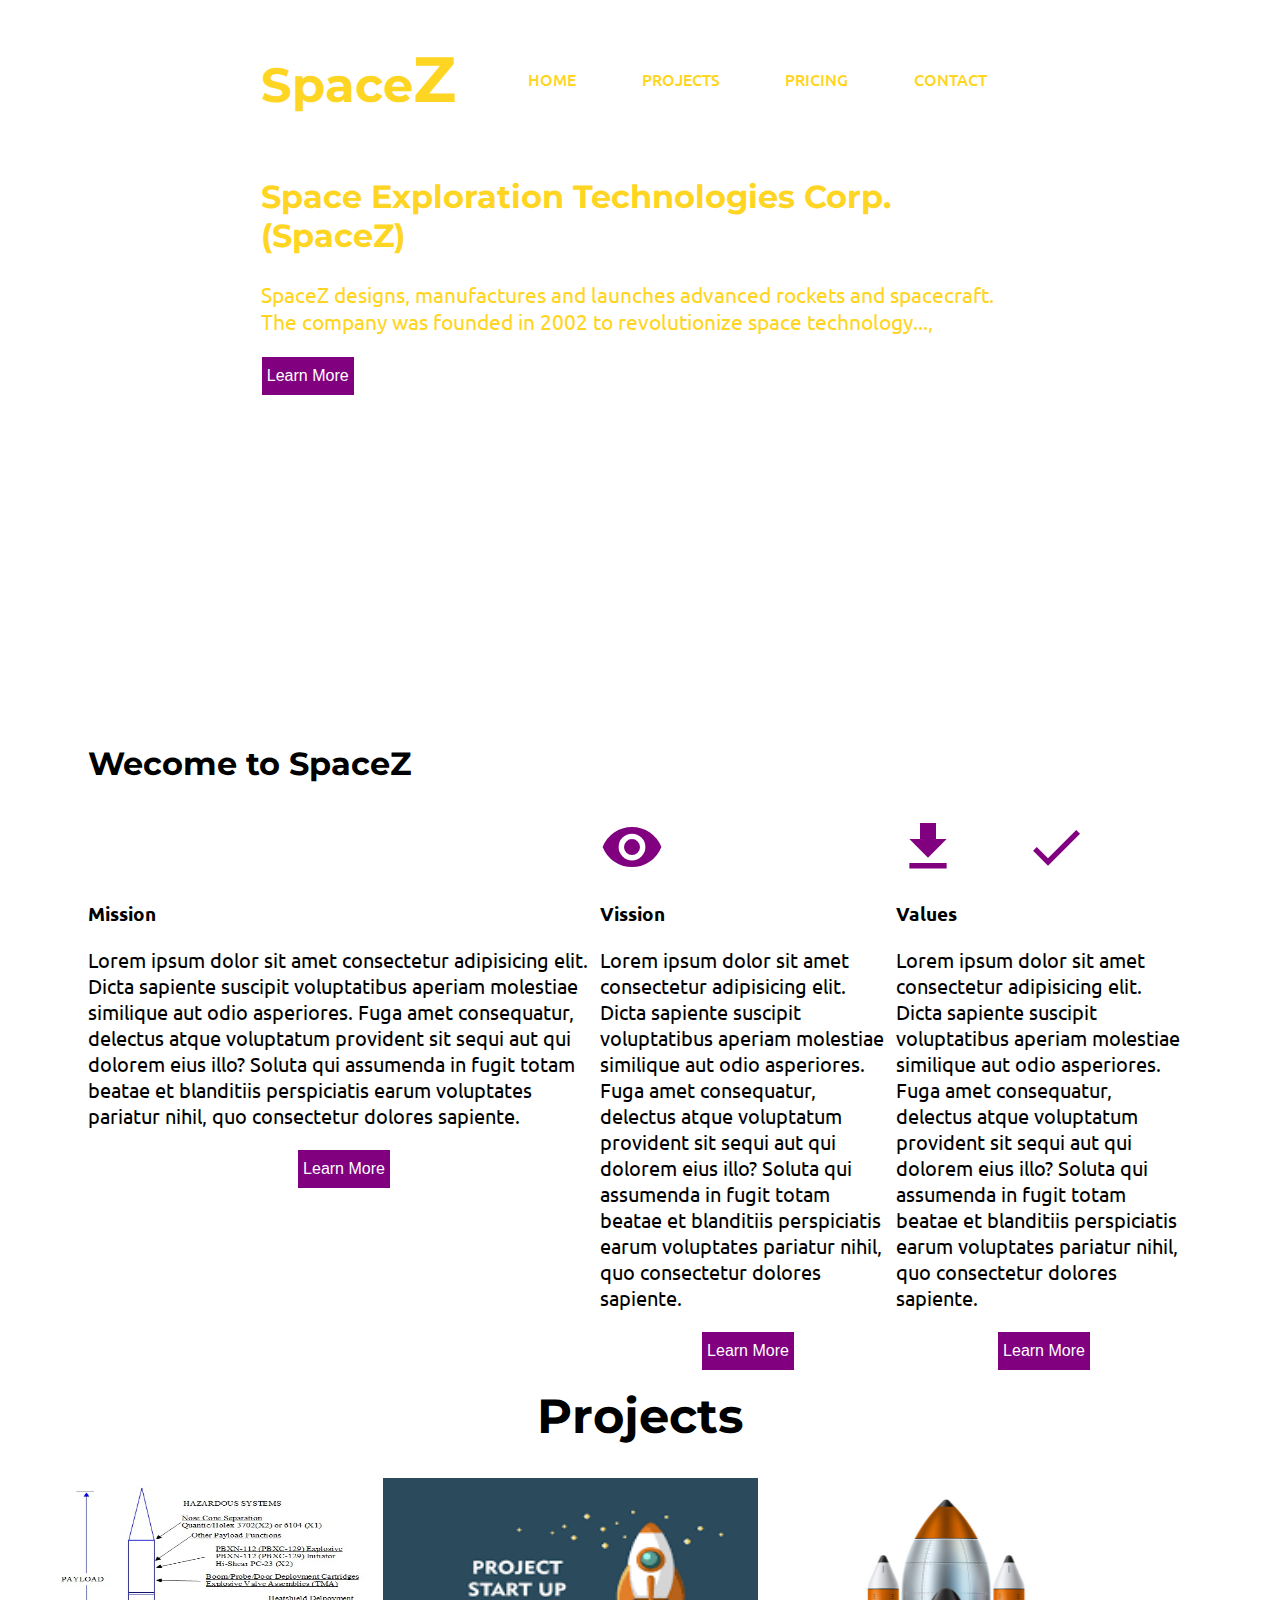
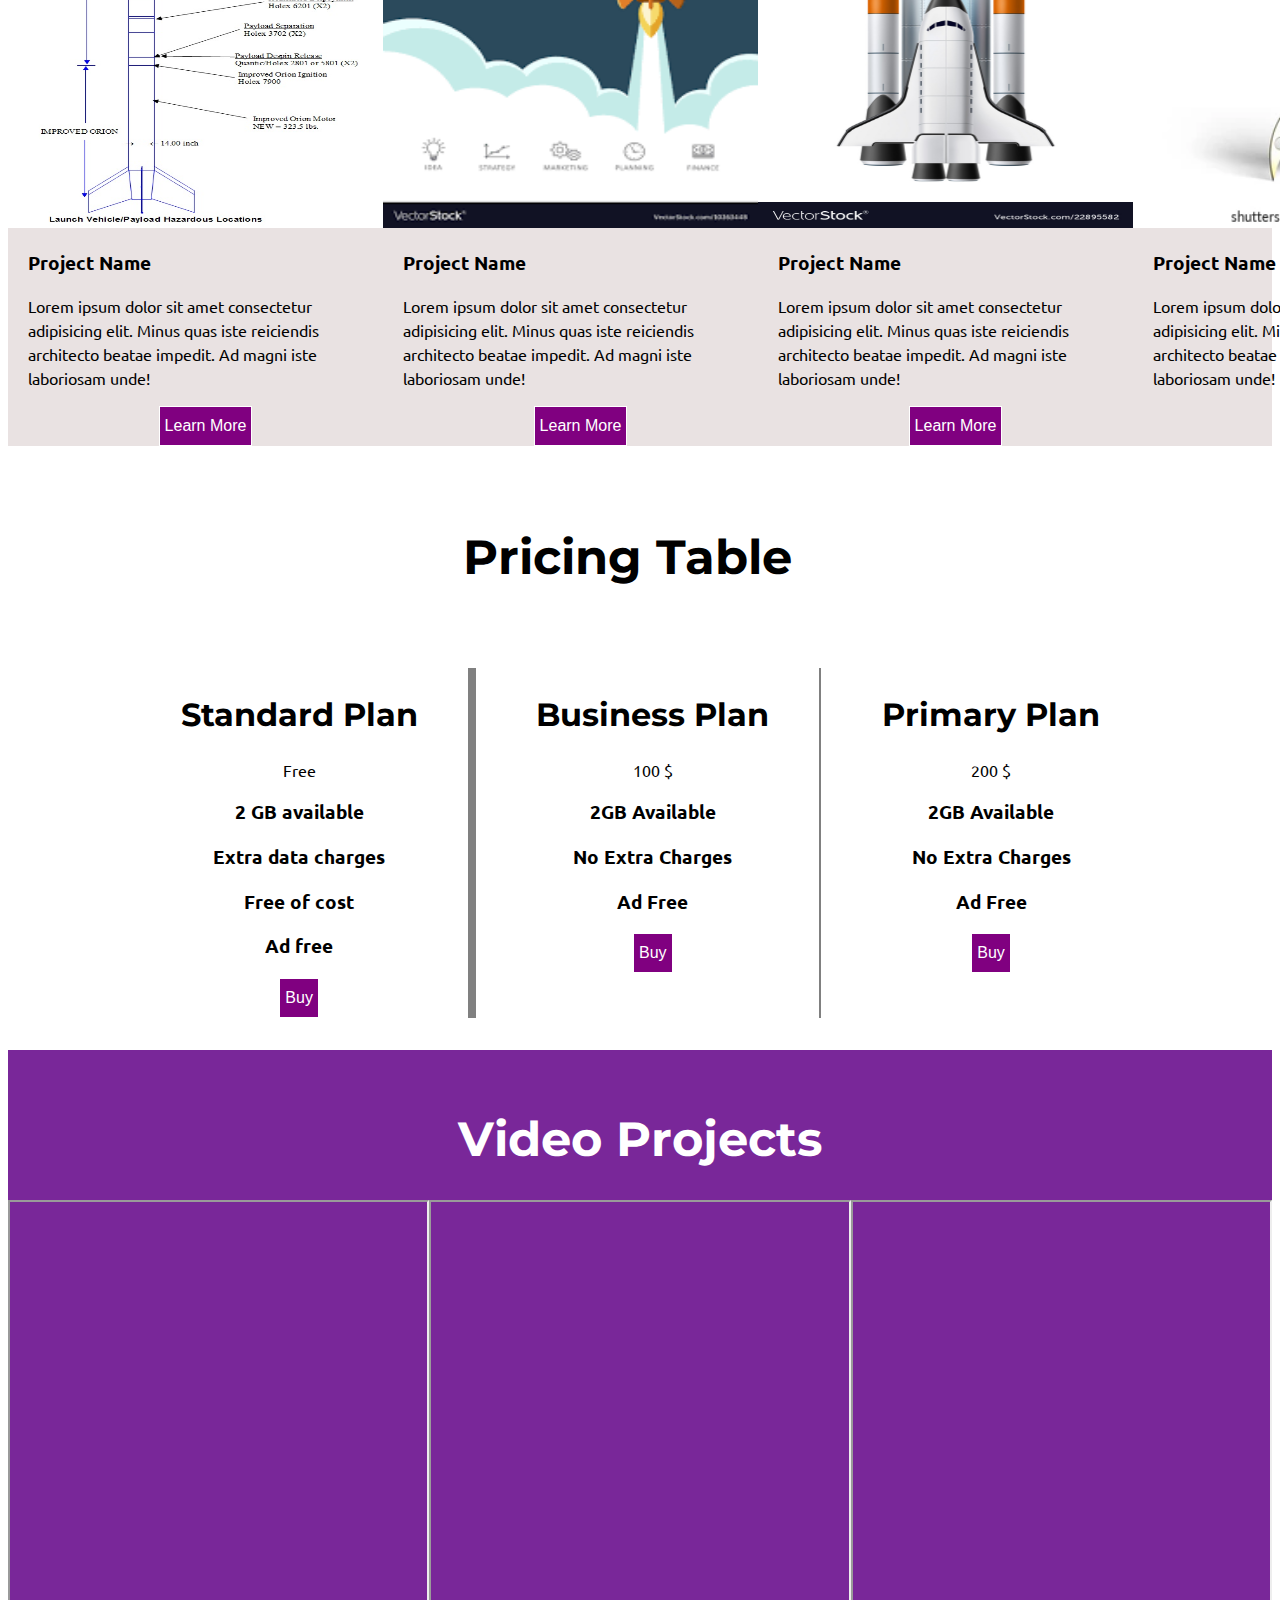
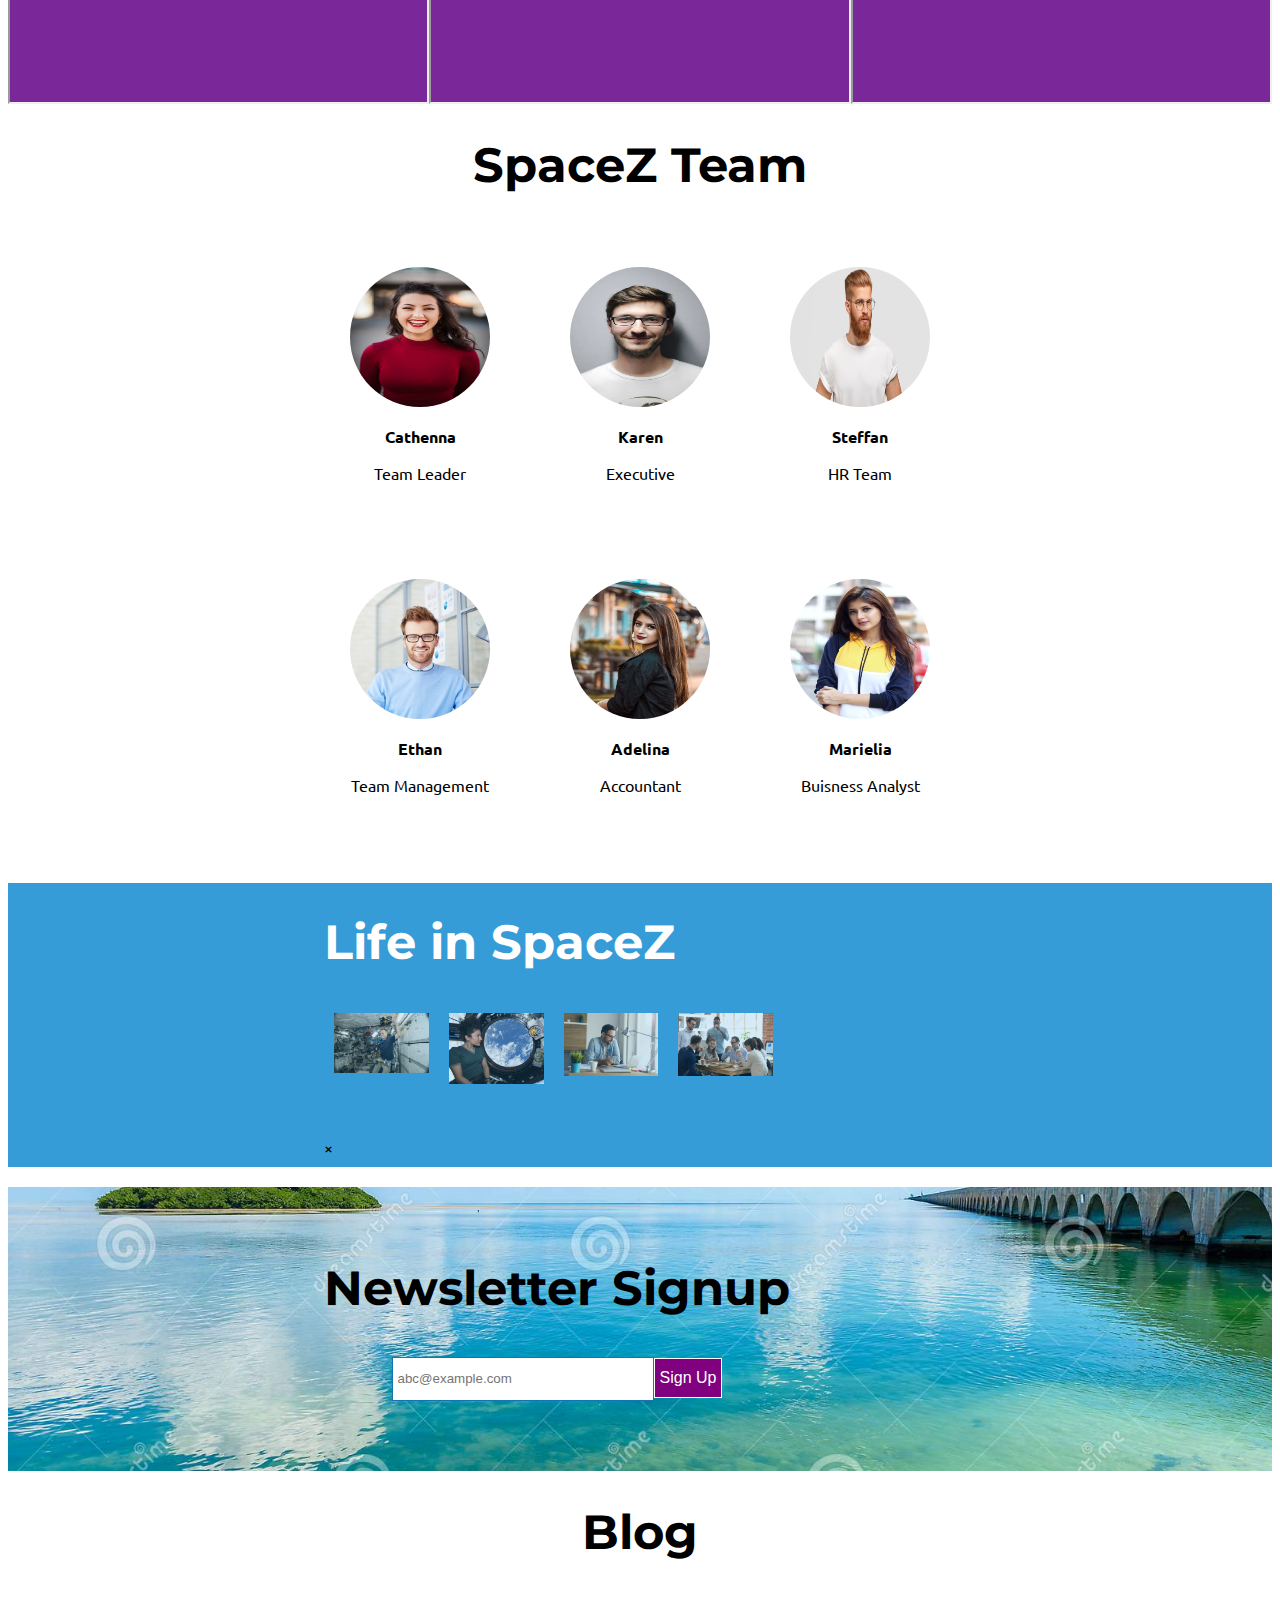
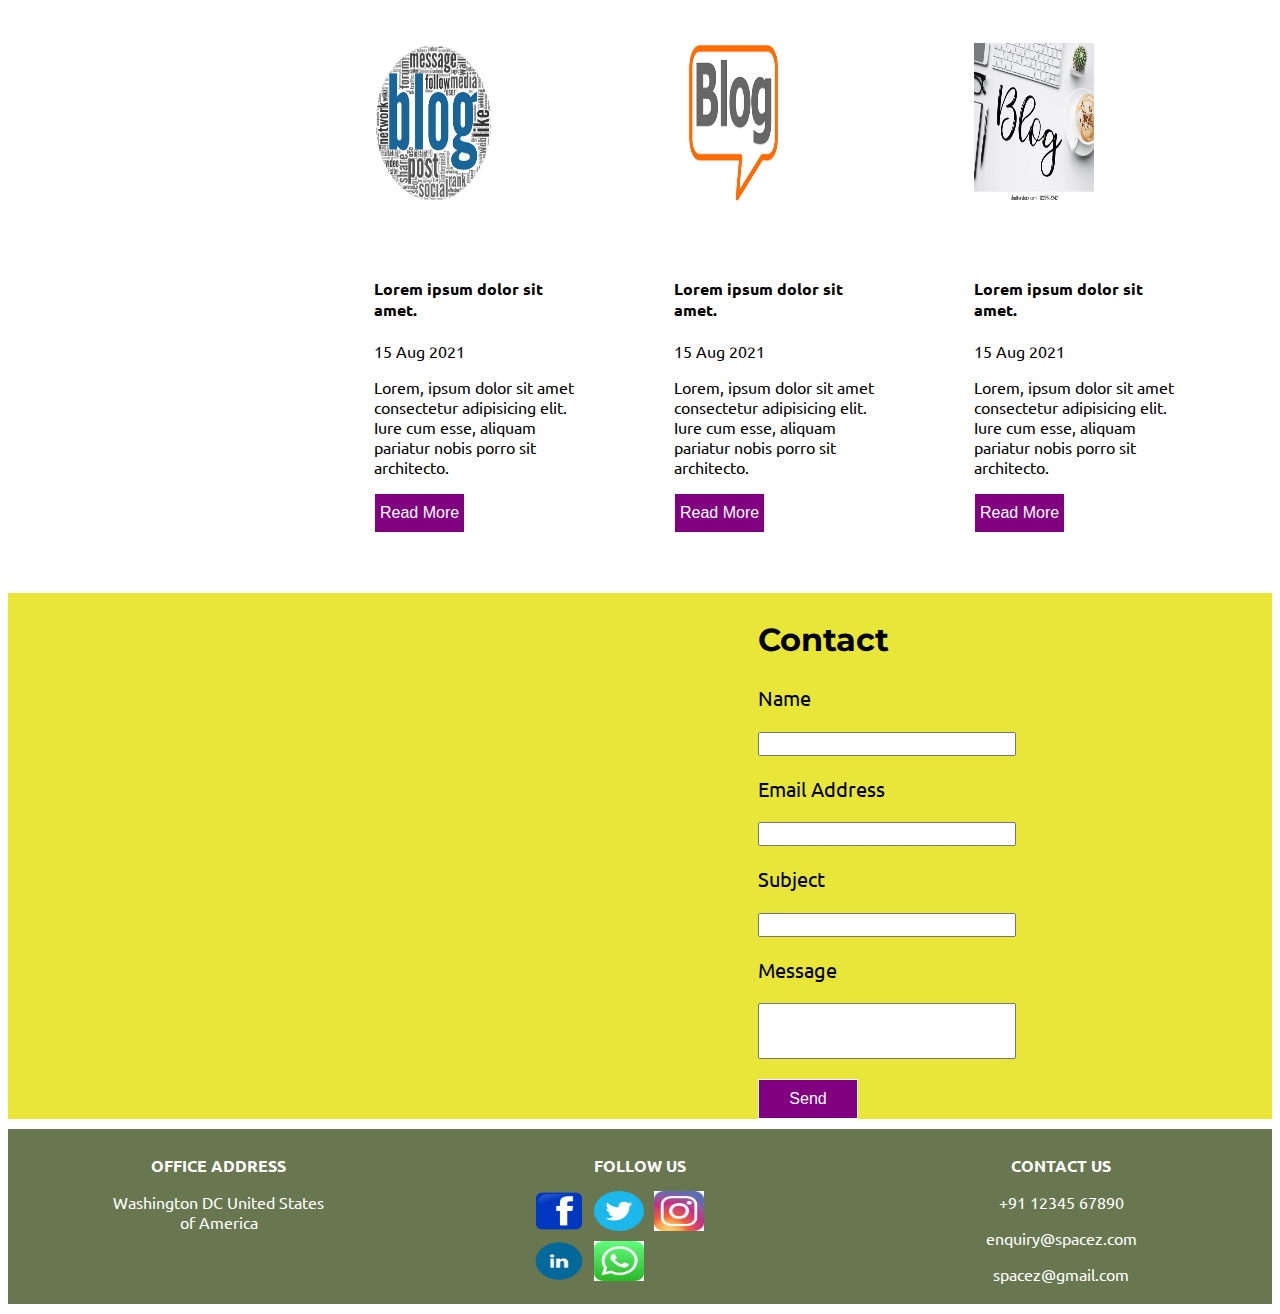
==== webpages/SpaceZ/index.html @ 8966f89a "Added SpaceZ" ====
<!DOCTYPE html>
<html lang="en">
<head>
    <meta charset="UTF-8">
    <meta http-equiv="X-UA-Compatible" content="IE=edge">
    <meta name="viewport" content="width=device-width, initial-scale=1.0">
    <title>SpaceZ</title>
    <link rel="stylesheet" href="style.css">
    <link href="https://fonts.googleapis.com/icon?family=Material+Icons"
    rel="stylesheet">
</head>
<body>
    <section id="title">
        <!--Navbar-->
        <header class="header">
            <h1 class="brand">Space<span style="font-size: 4rem">Z</span></h1>
            <ul class="links">
                <li>HOME</li>
                <li>PROJECTS</li>
                <li>PRICING</li>
                <li>CONTACT</li>
            </ul>
        </header>
        <!--Title-->
        <h2>Space Exploration Technologies Corp. (SpaceZ)</h2>
        <p>SpaceZ designs, manufactures and launches advanced rockets and spacecraft. The company was founded in 2002 to revolutionize space technology...,</p>
        <button class="button">Learn More</button>
    </section>

    <!--Welcome-->
    <h2 class="welcomeheader">Wecome to SpaceZ</h2>
    <section id="welcome">
        
        <div class="Welcome-section">
            <div class="Welcome-box">
                <span class="material-icons">
                    verified
                    </span>
                <h3>Mission</h3>
                <p>Lorem ipsum dolor sit amet consectetur adipisicing elit. Dicta sapiente suscipit voluptatibus aperiam molestiae similique aut odio asperiores. Fuga amet consequatur, delectus atque voluptatum provident sit sequi aut qui dolorem eius illo? Soluta qui assumenda in fugit totam beatae et blanditiis perspiciatis earum voluptates pariatur nihil, quo consectetur dolores sapiente.</p>
                <span class="buttonspan"> <button class="button"> Learn More</button></span>
            </div>
            <div class="Welcome-box">
                <span class="material-icons">
                    visibility
                    </span>
                <h3>Vission</h3>
                <p>Lorem ipsum dolor sit amet consectetur adipisicing elit. Dicta sapiente suscipit voluptatibus aperiam molestiae similique aut odio asperiores. Fuga amet consequatur, delectus atque voluptatum provident sit sequi aut qui dolorem eius illo? Soluta qui assumenda in fugit totam beatae et blanditiis perspiciatis earum voluptates pariatur nihil, quo consectetur dolores sapiente.</p>
                <span class="buttonspan"> <button class="button"> Learn More</button></span>
                </div>
                <div class="Welcome-box">
                    <span class="material-icons">
                        file_download_done
                        </span>
                    <h3>Values</h3>
                    <p>Lorem ipsum dolor sit amet consectetur adipisicing elit. Dicta sapiente suscipit voluptatibus aperiam molestiae similique aut odio asperiores. Fuga amet consequatur, delectus atque voluptatum provident sit sequi aut qui dolorem eius illo? Soluta qui assumenda in fugit totam beatae et blanditiis perspiciatis earum voluptates pariatur nihil, quo consectetur dolores sapiente.</p>
                   <span class="buttonspan"> <button class="button"> Learn More</button></span>
                </div>

        </div>
       </section>
    <!--Projects Section-->
   
    <section id=projects>
        <h1 style="text-align: center;">Projects</h1>
    </div>
    <div class="cards" id="projects">


        <div class="projcard">
            <img src="Resource/Image/ImgP1.jpg" alt="">
            <h3>Project Name</h3>
            <p>Lorem ipsum dolor sit amet consectetur adipisicing elit. Minus quas iste reiciendis architecto beatae
              impedit. Ad magni iste laboriosam unde!</p>
              <span class="buttonspan"> <button class="button"> Learn More</button></span>

        </div>
        <div class="projcard">
          <img src="Resource/Image/ImgP2.jpg" alt="">
          <h3>Project Name</h3>
          <p>Lorem ipsum dolor sit amet consectetur adipisicing elit. Minus quas iste reiciendis architecto beatae
            impedit. Ad magni iste laboriosam unde!</p>
            <span class="buttonspan"> <button class="button"> Learn More</button></span>

      </div>
      <div class="projcard">
          <img src="Resource/Image/ImgP3.jpg" alt="">
          <h3>Project Name</h3>
          <p>Lorem ipsum dolor sit amet consectetur adipisicing elit. Minus quas iste reiciendis architecto beatae
            impedit. Ad magni iste laboriosam unde!</p>
            <span class="buttonspan"> <button class="button"> Learn More</button></span>

      </div>
      <div class="projcard">
          
          <img src="Resource/Image/ImgP4.jpg" alt="">
          <h3>Project Name</h3>
          <p>Lorem ipsum dolor sit amet consectetur adipisicing elit. Minus quas iste reiciendis architecto beatae
            impedit. Ad magni iste laboriosam unde!</p>
            <span class="buttonspan"> <button class="button"> Learn More</button></span>

      </div>
    </div>    
    </section>

    <!--Pricing Table Section-->
    <section id="pricingtable">
        <h1 class="pricing">Pricing Table</h1>
        <div class="pricing-table" id="pricing">
            <div class="price" id="div1">
                <h2>Standard Plan</h2>
                <p>Free</p>
                <h3>2 GB available</h3>
                <h3>Extra data charges</h3>
                <h3>Free of cost</h3>
                <h3>Ad free</h3>
                <button type="button" class="button">Buy</button>
            </div>
            <div class="price" id="div1" style="border-left: 2px solid gray; border-right: 2px solid gray;">
                <h2>Business Plan</h2>
                <p>100 $</hp>
                <h3>2GB Available</h3>
                <h3>No Extra Charges</h3>
                <h3>Ad Free</h3>
                <button type="button" class="button">Buy</button>
            </div>
            <div class="price">
                <h2>Primary Plan</h2>
                <p>200 $<p>
                <h3>2GB Available</h3>
                <h3>No Extra Charges</h3>
                <h3>Ad Free</h3>
                <button type="button" class="button">Buy</button>
            </div>
        </div>
    </section>
<!--Video Project Section-->

<section id="Videoprojects"></section>
    <div class="videoProjects">
        <h1>Video Projects</h1>
        <div class="videos">
        <iframe src="https://www.youtube.com/embed/rPZOIFbtbig" width="600" height="500" controls></iframe>
        <iframe src="https://www.youtube.com/embed/ViNcBQ8cDA0" width="600" height="500" controls></iframe>
        <iframe src="https://www.youtube.com/embed/oMeXcBk1x-c" width="600" height="500" controls></iframe>
        </div>
    </div>
</section>

<!--SpaceZ Team Section-->

<section id="spacezteam">
    <h1 class="team">SpaceZ Team </h1>
    <div class="teamMembers" id="team">
        <div class="team1">
            <div class="social">
                <div class="middle"><img src="Resource/Image/ImgTeam1.jpg" alt=""></div>
            </div>
                       
            <strong><p>Cathenna</p></strong>
        <p>Team Leader</p>
        </div>

        <div class="team1">
            <div class="social">
                <div class="middle"><img src="Resource/Image/ImgTeam2.jpg" alt=""></div>
            </div>
            
            
            <strong><p>Karen</p></strong>
        <p>Executive</p>
        </div>
        <div class="team1"> 
            <div class="social">
                <div class="middle"><img src="Resource/Image/ImgTeam3.jpg" alt=""></div>
            </div>
           
           
            <strong><p>Steffan</p></strong>
        <p>HR Team</p>
        </div>
        
    </div>
    <div class="teamMembers">
        <div class="team1">
            <div class="social">
                <div class="middle"><img src="Resource/Image/ImgTeam4.jpg" alt=""></div>
            </div>
           
            
            <strong><p>Ethan</p></strong>
        <p>Team Management</p>
        </div>
        <div class="team1">
            <div class="social">
                <div class="middle"><img src="Resource/Image/ImgTeam5.jpg" alt=""></div>
            </div>
                        
            <strong><p>Adelina</p></strong>
        <p>Accountant</p>
        </div>
        <div class="team1">
            <div class="social">
                <div class="middle"><img src="Resource/Image/ImgTeam6.jpg" alt=""></div>
            </div>
                        
            <strong><p>Marielia</p></strong>
        <p>Buisness Analyst</p>
        </div>
    </div>
</section>

<!--Life in SpaceZ section-->
<section id="lifeinspacez">
<h1 style="margin-left: 25%; color: white; padding-top: 30px;"> Life in SpaceZ</h1>
    <div class="row">
        <div class="column">
          <img src="Resource/Image/ImgLife1.jpg" onclick="myFunction(this);">
        </div>
        <div class="column">
          <img src="Resource/Image/ImgLife2.jpg" onclick="myFunction(this);">
        </div>
        <div class="column">
          <img src="Resource/Image/ImgLife3.jpg"  onclick="myFunction(this);">
        </div>
        <div class="column">
          <img src="Resource/Image/ImgLife4.jpg"  onclick="myFunction(this);">
        </div>
      </div>
      
  
      <div class="container">
        
        <span onclick="this.parentElement.style.display='none'" class="closebtn">&times;</span>
      
        
        <img id="expandedImg">
              <div id="imgtext"></div>
      </div>
     </section>

<!-- Newsletter Start -->

<section class="newsletter">

    <div class="container">
        <div class="row1">

            <h1>Newsletter Signup</h1>
            <div class="inputemail">
                <input type="email" name="email" placeholder="abc@example.com" value=""><button class="button">Sign
                    Up </button>
            </div>
        </div>
    </div>
</section>

<!-- Blog Section -->

<h1 style="text-align: center;">Blog</h1>
    <div class="container">
        <div class="blog-img">
                    <img src="Resource/Image/ImgBlog1.jpg" alt="">
                <div class='blog-body'>
                    <h4>Lorem ipsum dolor sit amet.</h4>
                    <p>15 Aug 2021</p>
                    <p>
                        Lorem, ipsum dolor sit amet consectetur adipisicing elit. Iure cum esse, aliquam pariatur nobis porro sit architecto.
                    </p>
                <button class="button">Read More </button></div>

            </div>
            <div class="blog-img">
                    <img src="Resource/Image/ImgBlog2.jpg" alt="">
                                <div class='blog-body'>
                    <h4>Lorem ipsum dolor sit amet.</h4>
                    <p class='blog-time'>15 Aug 2021</p>
                    <p>
                        Lorem, ipsum dolor sit amet consectetur adipisicing elit. Iure cum esse, aliquam pariatur nobis porro sit architecto.
                    </p>
                <button class="button">Read More </button></div>
            </div>
            <div class="blog-img">
                    <img src="Resource/Image/ImgBlog3.jpg" alt="">
                               <div class='blog-body'>
                    <h4>Lorem ipsum dolor sit amet.
                    </h4>
                        <p class='blog-time'>15 Aug 2021</p>
                        <p>
                            Lorem, ipsum dolor sit amet consectetur adipisicing elit. Iure cum esse, aliquam pariatur nobis porro sit architecto.</p>
                
                <button class="button">Read More </button> </div>

            </div>

        </div>
    </div>
<!--contect Section-->

<div class="end" id="contact">
            
    <iframe src="https://www.google.com/maps/embed?pb=!1m18!1m12!1m3!1d62324.08009339851!2d78.52969581562016!3d12.49924953678577!2m3!1f0!2f0!3f0!3m2!1i1024!2i768!4f13.1!3m3!1m2!1s0x3bac540dd5ac6613%3A0x6f3185b3090fa58!2sTirupathur%2C%20Tamil%20Nadu!5e0!3m2!1sen!2sin!4v1629145728316!5m2!1sen!2sin" width="600" height="500" style="border:0;" allowfullscreen="" loading="lazy"></iframe>

<div class="entry">
    <h2>Contact</h2>
    <p class="contactform">Name</p>
    <input class="others" type="text">
    <p class="contactform">Email Address</p>
    <input class="others" type="text">
    <p class="contactform">Subject</p>
    <input class="others" type="text">
    <p class="contactform">Message</p>
    <input type="text" class="message">
    <br>
    <br>
    <button class="button">Send</button>

</div>
</div>

<!--footer-->

<section style="background-color: teal">
    <div class="endfooter">
        <div class="endcards">
            <p style="font-weight: bold;">OFFICE ADDRESS</p>
            <p> Washington DC
                United States of America
            </p>
        </div>
        <div class="endcards">
            <p style="font-weight: bold;">FOLLOW US</p>
            <div class="logos">
                <img src="Resource/Image/ImgFacebook.jpg" alt="">
                <img src="Resource/Image/ImgTwitter.jpg" alt="">
                <img src="Resource/Image/ImgInsta.jpg" alt="">
                <img src="Resource/Image/ImgLinkedin.jpg" alt="">
                <img src="Resource/Image/ImgWhatsapp.jpg" alt="">
                
            </div>
        </div>
        <div class="endcards">
            <p style="font-weight: bold;">CONTACT US</p>
            <p>+91 12345 67890 </p>
            <p>enquiry@spacez.com</p>
            <p>spacez@gmail.com</p>
        </div>
    </div>
</section>


<script>
    function myFunction(imgs) {
  
  var expandImg = document.getElementById("expandedImg");
  var imgText = document.getElementById("imgtext");
  expandImg.src = imgs.src;
  imgText.innerHTML = imgs.alt;
  expandImg.parentElement.style.display = "block";
} 
</script>
</body>
</html>
---- webpages/SpaceZ/style.css ----
@import url('https://fonts.googleapis.com/css?family=Montserrat:700|Ubuntu&display=swap');
body {
    font-family: 'ubuntu' , sans-serif ;
}
#title {
    background-image: url("resource/Image/Img1.jpg");
    background-size: cover;
    color: #FFD523;
    padding: 0 20% 25%;
}

.links {
    display: flex;
    text-decoration: none;
    justify-content: space-between;
    width: 60vh;
}

.links li {
    list-style: none;
    margin: auto;
    font-weight: 500;
    
}

.links li:hover {
    color: #28FFBF;
    cursor: pointer;
    border-bottom: 2px solid white;

}
.header {
    display: flex;
    justify-content: space-between;
}
h1 {
    font-family: 'Montserrat', sans-serif;
    font-size: 3rem;
}
h2 {
    font-family: 'Montserrat', sans-serif;
    font-size: 2rem;
   
}
#title p{
    font-size: 1.3rem;
}
.button {
    background-color: purple;
    border: 1px solid;
    color: white;
    margin-top: 20px;
    padding: 10px 5px;
    text-align: center;
    text-decoration: none;
    font-size: 16px;
    margin: auto;
        
}
.button:hover {
    background-color: #FFD523;
    color: black;
    font-weight: 700;
    cursor: pointer;
}

/* Welcome Section */
 #welcome {
     display: flex;
     flex-direction: row;
     margin: 0 5rem;
     background-color: #fff;
     height: 60vh;
     
     }
 .Welcome-section{
     display: flex;
     justify-content: space-between;
     height: 50vh;
    }

.Welcome-box p {
    font-size: 20px;
}
#welcome span {
    color: purple;
    font-size: 4rem;
}
.welcomeheader {
        margin: 2rem 5rem;
}

/* Project Section */

.cards{
    display: flex;
    background: rgb(233, 226, 226);
    line-height: 1.5rem;
    
}

.projcard img {
    height: 350px;
    width: 375px;
}

.projcard:hover{
    background: rgb(90, 177, 133);
}

.projcard span{
    padding-left: 20px;
}

.projcard h3{
    padding-left: 20px;
}
.projcard p{
    padding-left: 20px;
}
.buttonspan{
    display: flex;
    text-align: center;
    align-items: center;
    justify-content: center;
}

/* Pricing Table Section */

.pricing{
    display: flex;
    justify-content: center;
    padding-top: 50px;
    padding-bottom: 50px;
    margin-right: 25px;
}

.pricing-table{
    display: flex;
    justify-content: center;
    text-align: center;
    margin-right: 50px ;
}

.price{
    padding-right: 10px;
    padding-left: 5%;
    }

    /* Video Project Section */

#div1{
    border-right:6px solid gray;
    padding-right: 50px;
}

.videoProjects{
    text-align: center;
    color: white;
    background: rgb(121, 39, 153);
    

}

.videos{
    display: flex;
    overflow: hidden;
}

.video{
    padding: 20px;
}
.videoProjects h1{
    padding-top: 60px;
}

/* SpaceZ Team Section */

.team{
    text-align: center;
   }

.teamMembers{
    display: flex;
    justify-content: center;
    text-align: center;

}

.teamMembers img{
    width: 140px;
    height: 140px;
    border-radius: 100px ;
}

.team1{
    padding: 40px;
    text-align: center;
    justify-content: center;
}
.middle img:hover {
    transform: scale(1.5);
    cursor: pointer;
} 
 
/* Life in SpaceZ */


.column {
    float: left;
    width: 10%;
    padding: 10px;
    text-align: center;
    justify-content: center;
    margin: auto;
    padding-bottom: 20px;
  }
  
  
  .column img {
    opacity: 0.8;
    cursor: pointer;
    width: 100%;
    text-align: center;
    margin-bottom: 20px;
  }
  
  .column img:hover {
    opacity: 1;
  }
  
   .row:after {
    content: "";
    display: table;
    clear: both;
  }
      .container {
    position: relative;
      }
  #expandedImg {
      width: 70%;
      padding-left: 08%;
      padding-bottom: 20px;
      margin-bottom: 20px;
     
  }
  .row {
      padding-left: 25%;
      background-color: rgba(41, 53, 41, 0);
      
  }
  #lifeinspacez {
      background-color: rgb(53, 156, 216);
  }

  /* News Letter Start */

.newsletter {
    min-height: 15vh;
    width: 100%;
    background-image: url("Resource/Image/BackG1.jpg");
    background-position: center;
    background-size: cover;
    background-repeat: no-repeat;
    position: relative;
    margin-top: 20px;
    
}

.row1 {
    text-align: center;
    justify-content: center;
    margin-top: 20px;
    padding-top: 20px;
}

.newsletter input {
    padding: 5px;
    border: 1px solid #1574b3;
    line-height: 2rem;
    width: 250px;
    
}

.newsletter .inputemail {
    margin-top: 40px;
    text-align: center;
    padding-bottom: 70px;
}

.newsletter input:focus {
    outline: none;
}

/* Blog Start */

.container {
    display: flex;
    flex-direction: row;
    
    align-items: center;
    margin: 0 25%;
}
.blog-img img {
    width: 40%;
    height: 10rem;
    padding: 50px;
}

.blog-body  {
    width: 200px;
    padding: 0 50px;
}

/* Contect Section */

.end{
    display: flex;
    flex-wrap: wrap;
    flex-basis: 50%;
    background: rgb(233, 230, 58);
    margin-top: 60px;

}

.end img{
    height: 450px;
    width: 500px;
}

.entry{
    padding-left: 150px;
}
.entry p {
    font-size: 20px;
}
.others {
    width: 250px;
    height: 18px;
}
.message {
    width: 250px;
    height: 50px;
}

.entry .button {
    width: 100px;
}

/* Footer Section*/

.endfooter {
    margin-top: 10px;
    display: flex;
    justify-content: center;
    margin-bottom: 10px;
    background-color: rgb(104, 119, 80);
    color: white;
}
.endcards {
    width: 20%;
    text-align: center;
    padding: 10px 100px;
}

.endcards p {
    margin-bottom: 10px;
}

.logos {
    display: flex;
    flex-wrap: wrap;
    align-items: center;

}

.logos img {
    padding: 5px 5px;
    width: 50px;
    height: 40px;
    
}

.logos:hover {
    cursor: pointer;
}
#footer {
    background-color: green;
}
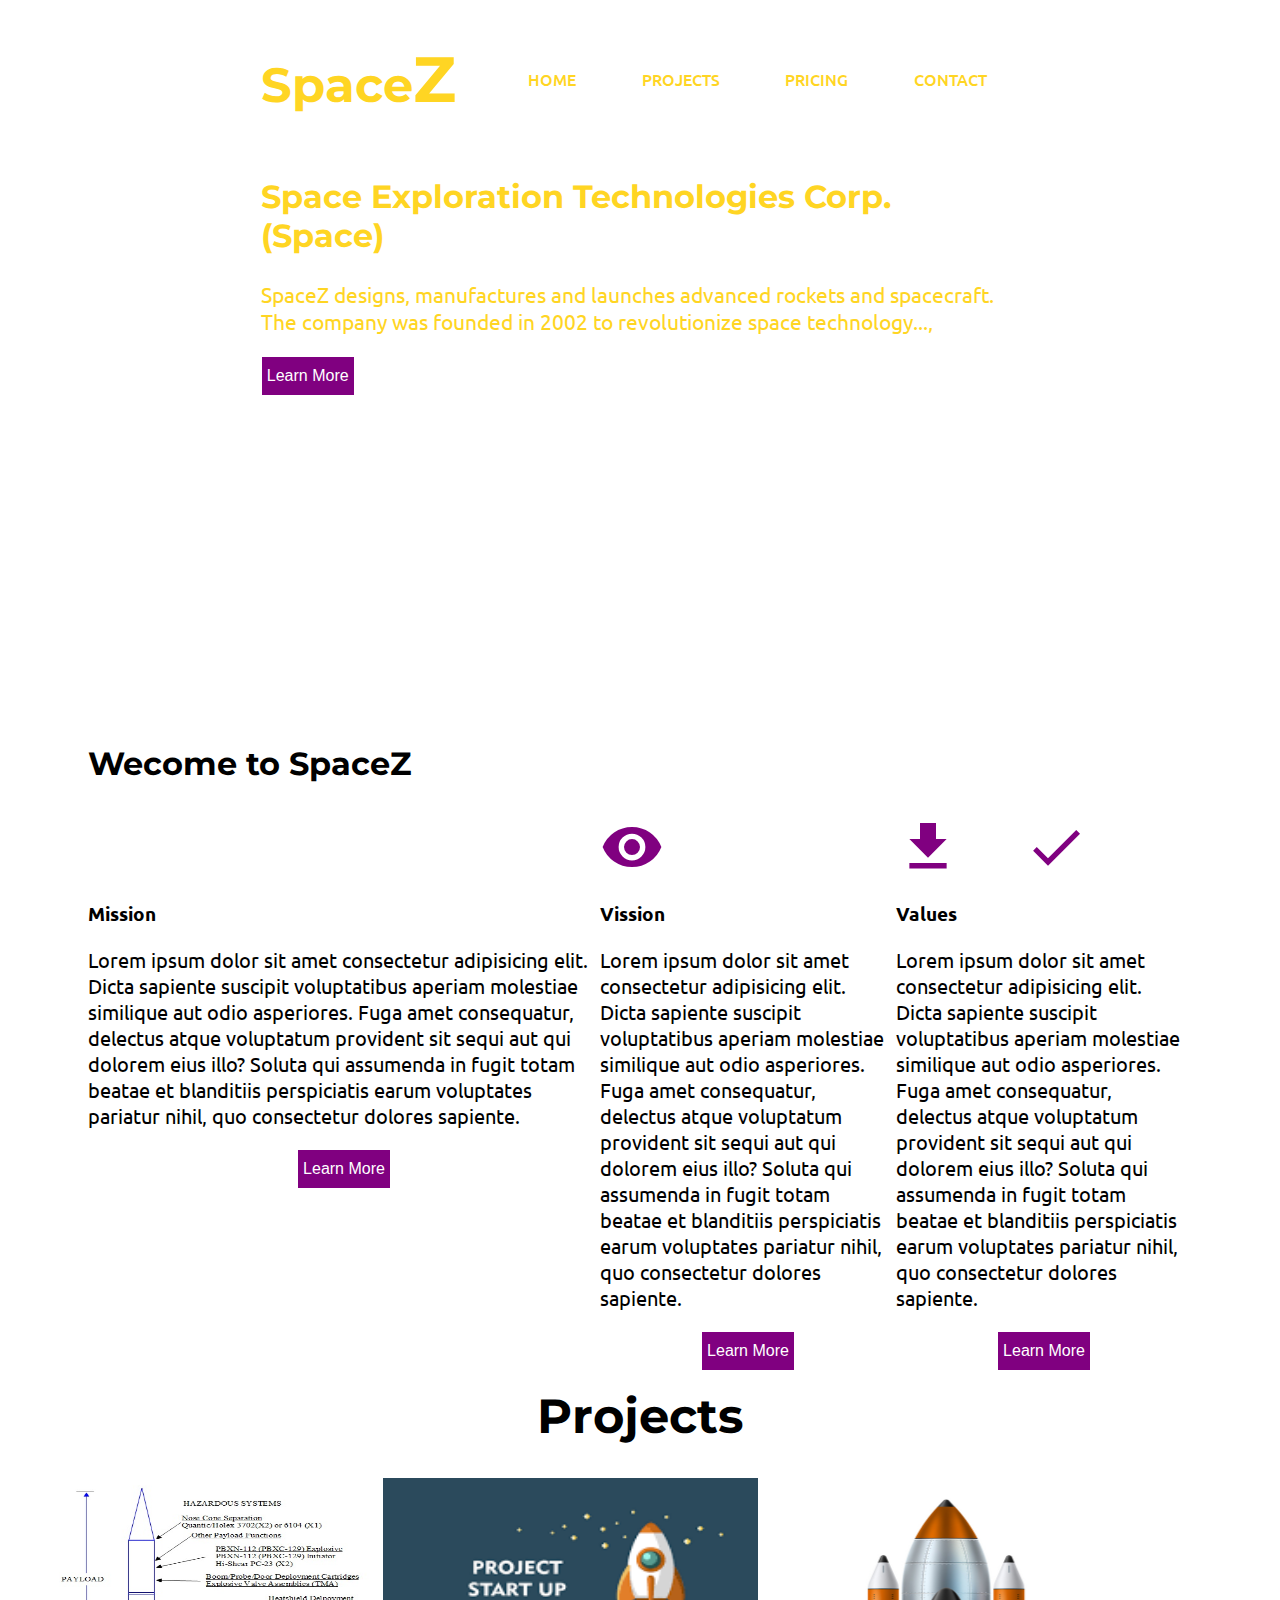
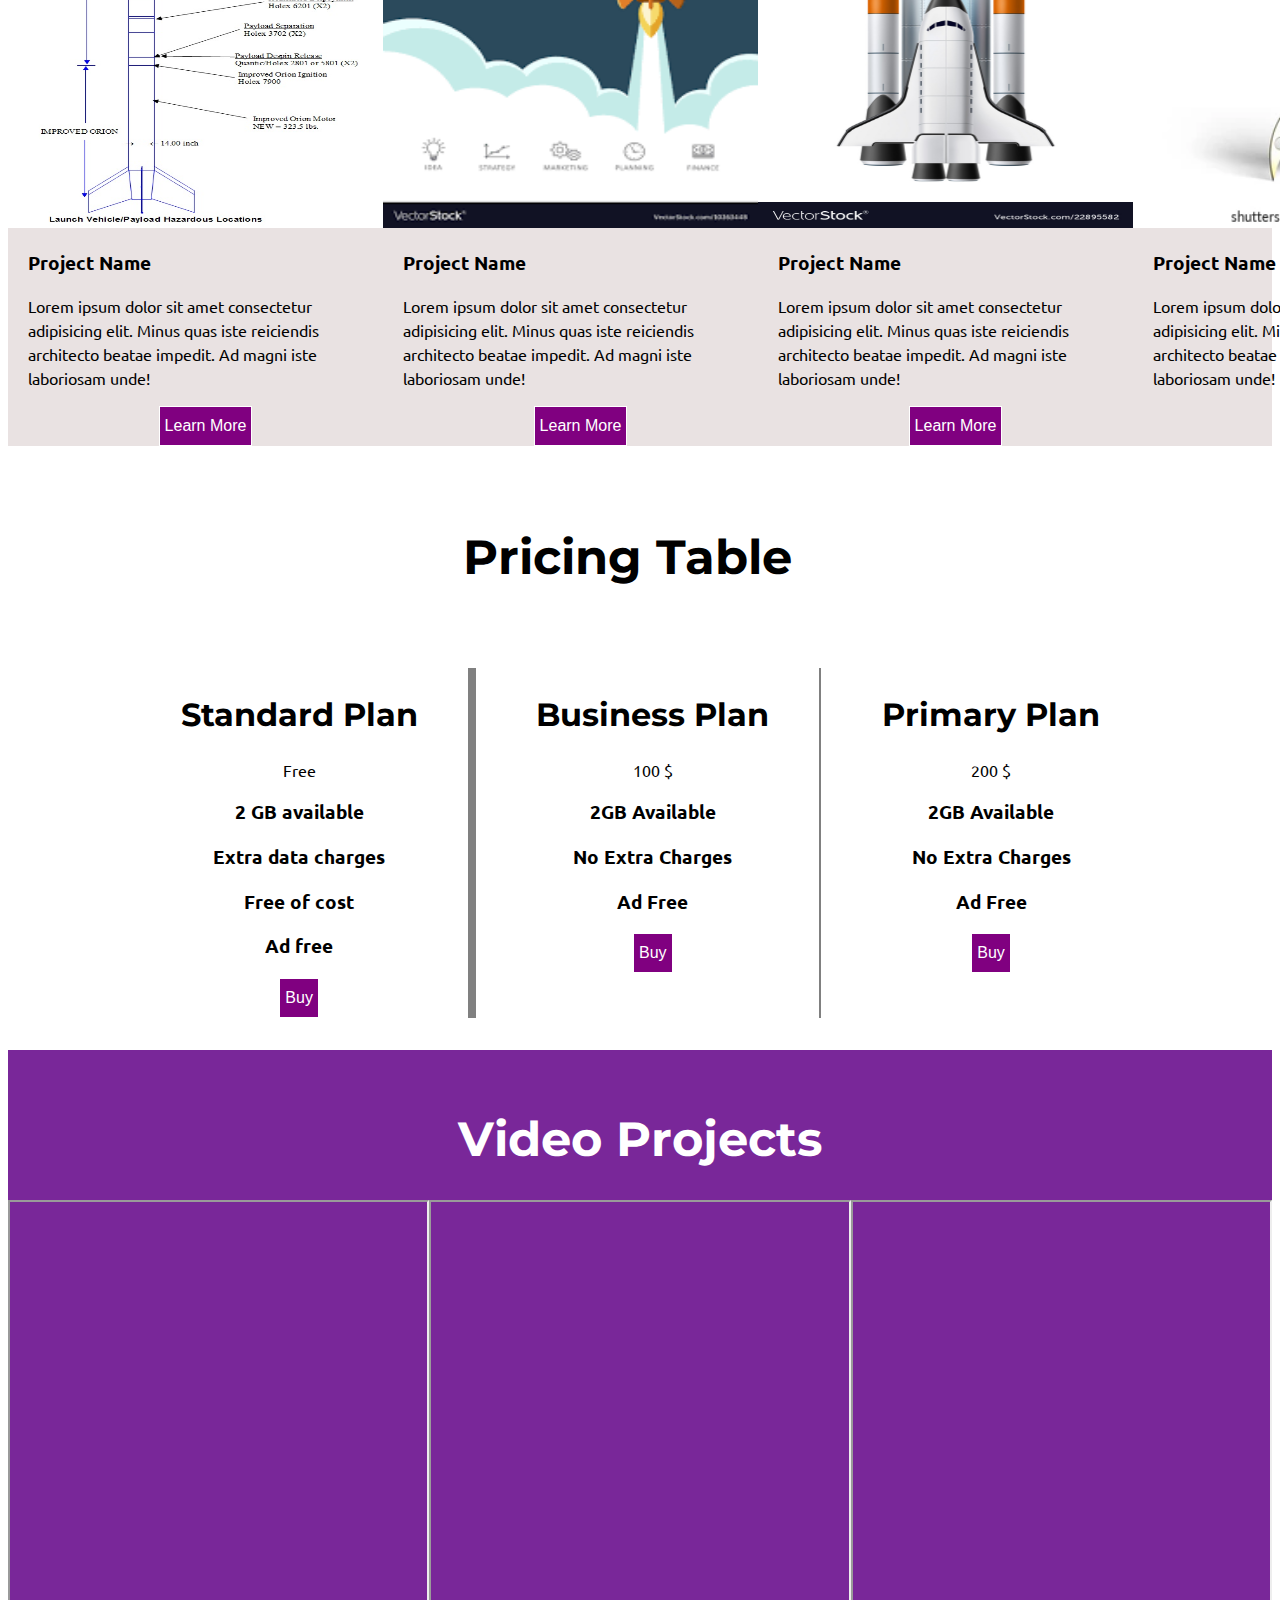
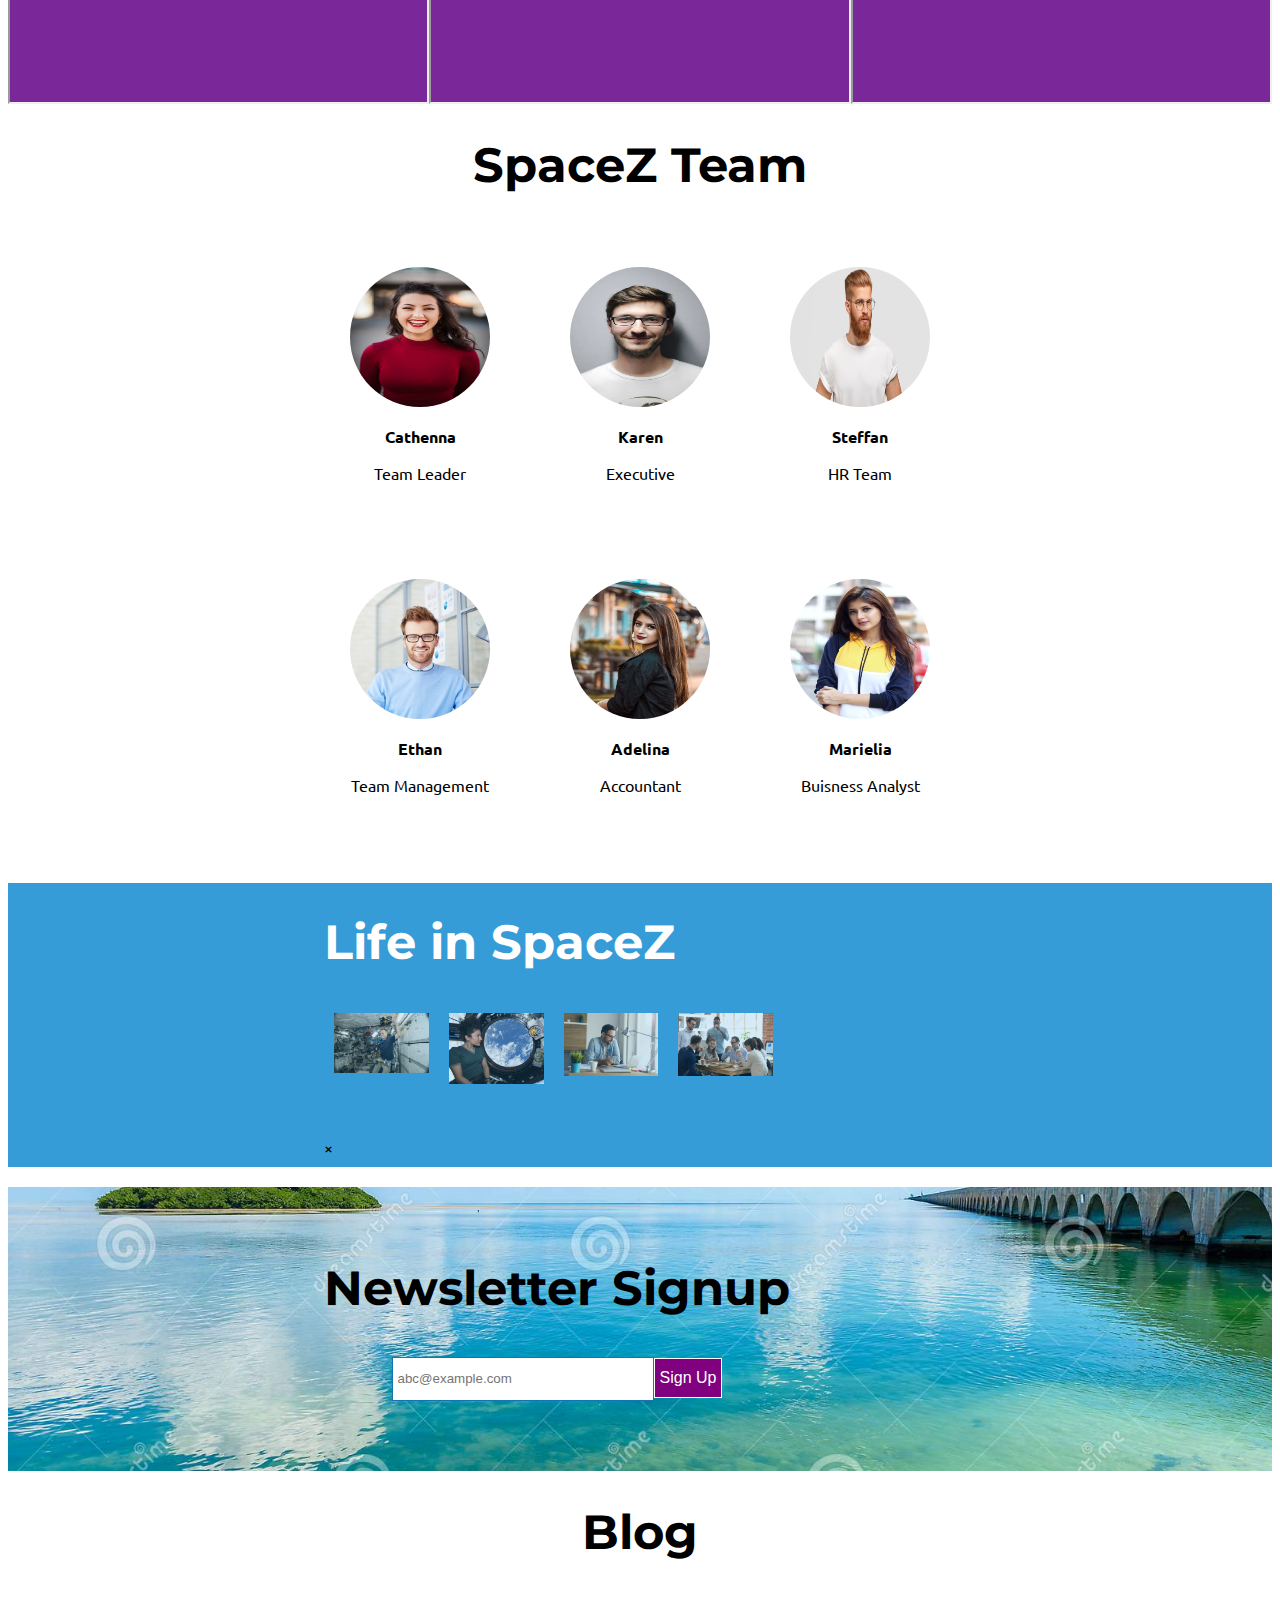
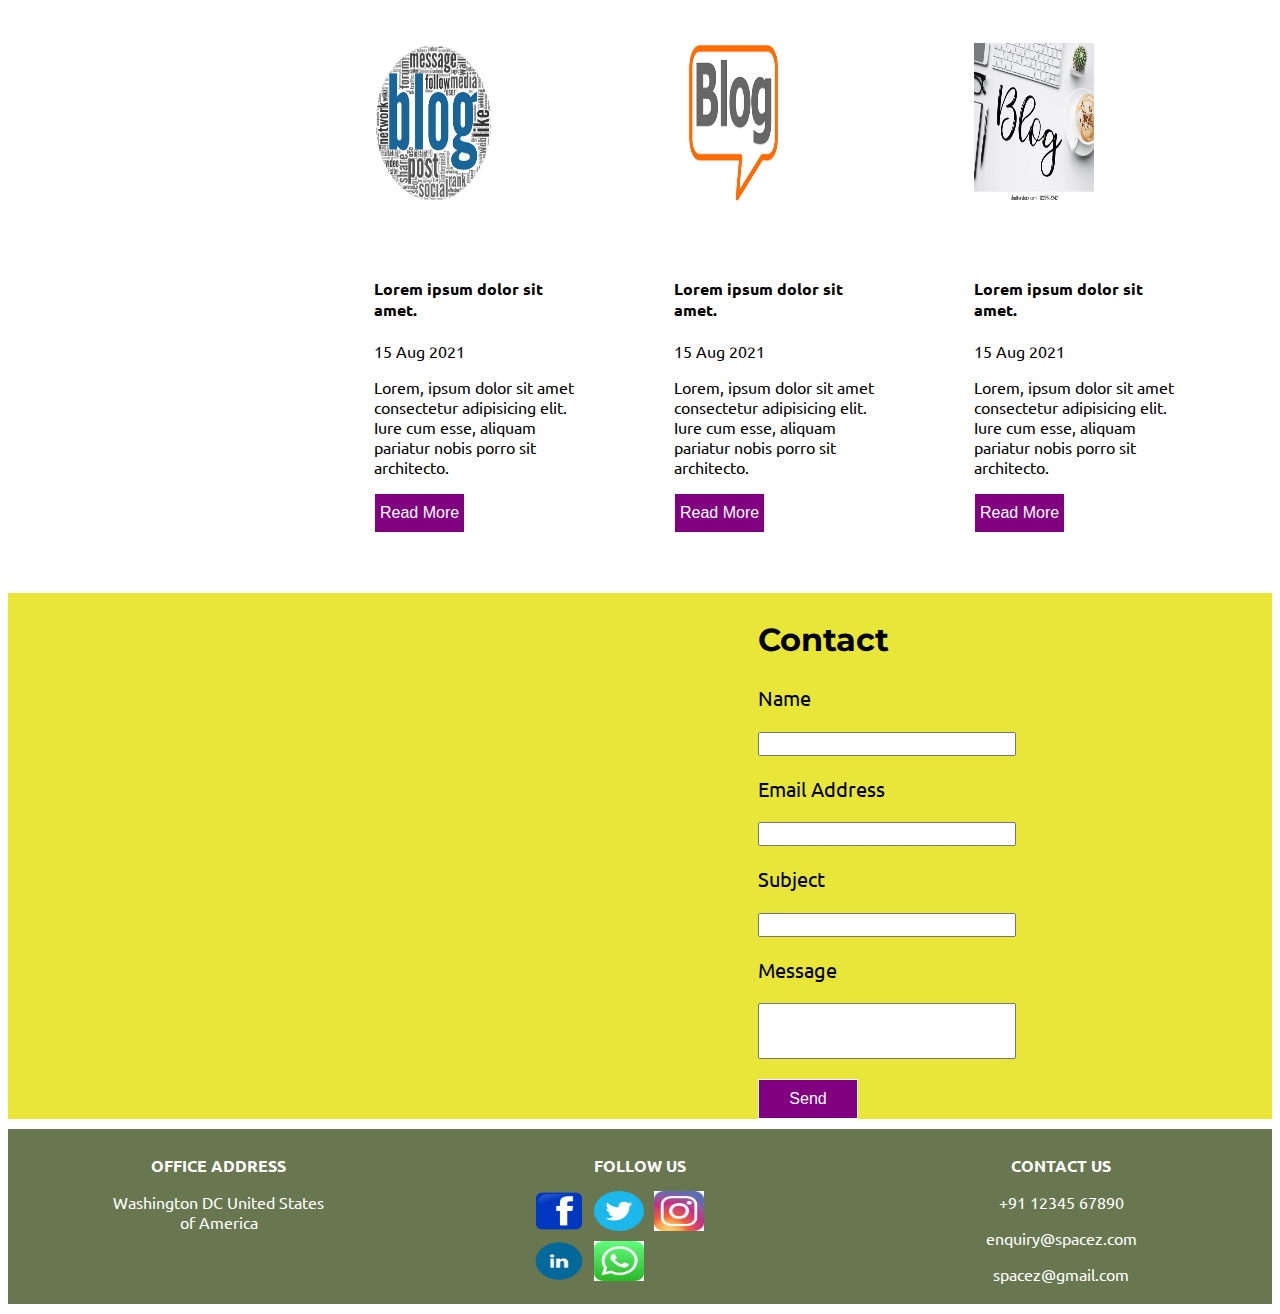
==== commit 00b1f88a: "updated SpaceZ project" ====
--- a/webpages/SpaceZ/index.html
+++ b/webpages/SpaceZ/index.html
@@ -10,7 +10,7 @@
     rel="stylesheet">
 </head>
 <body>
-    <section id="title">
+    <section id="title" style="background-image:url('resource/Image/Img2.jpg');">
         <!--Navbar-->
         <header class="header">
             <h1 class="brand">Space<span style="font-size: 4rem">Z</span></h1>
@@ -22,7 +22,7 @@
             </ul>
         </header>
         <!--Title-->
-        <h2>Space Exploration Technologies Corp. (SpaceZ)</h2>
+        <h2>Space Exploration Technologies Corp. (Space)</h2>
         <p>SpaceZ designs, manufactures and launches advanced rockets and spacecraft. The company was founded in 2002 to revolutionize space technology...,</p>
         <button class="button">Learn More</button>
     </section>
--- a/webpages/SpaceZ/style.css
+++ b/webpages/SpaceZ/style.css
@@ -3,7 +3,6 @@
     font-family: 'ubuntu' , sans-serif ;
 }
 #title {
-    background-image: url("resource/Image/Img1.jpg");
     background-size: cover;
     color: #FFD523;
     padding: 0 20% 25%;
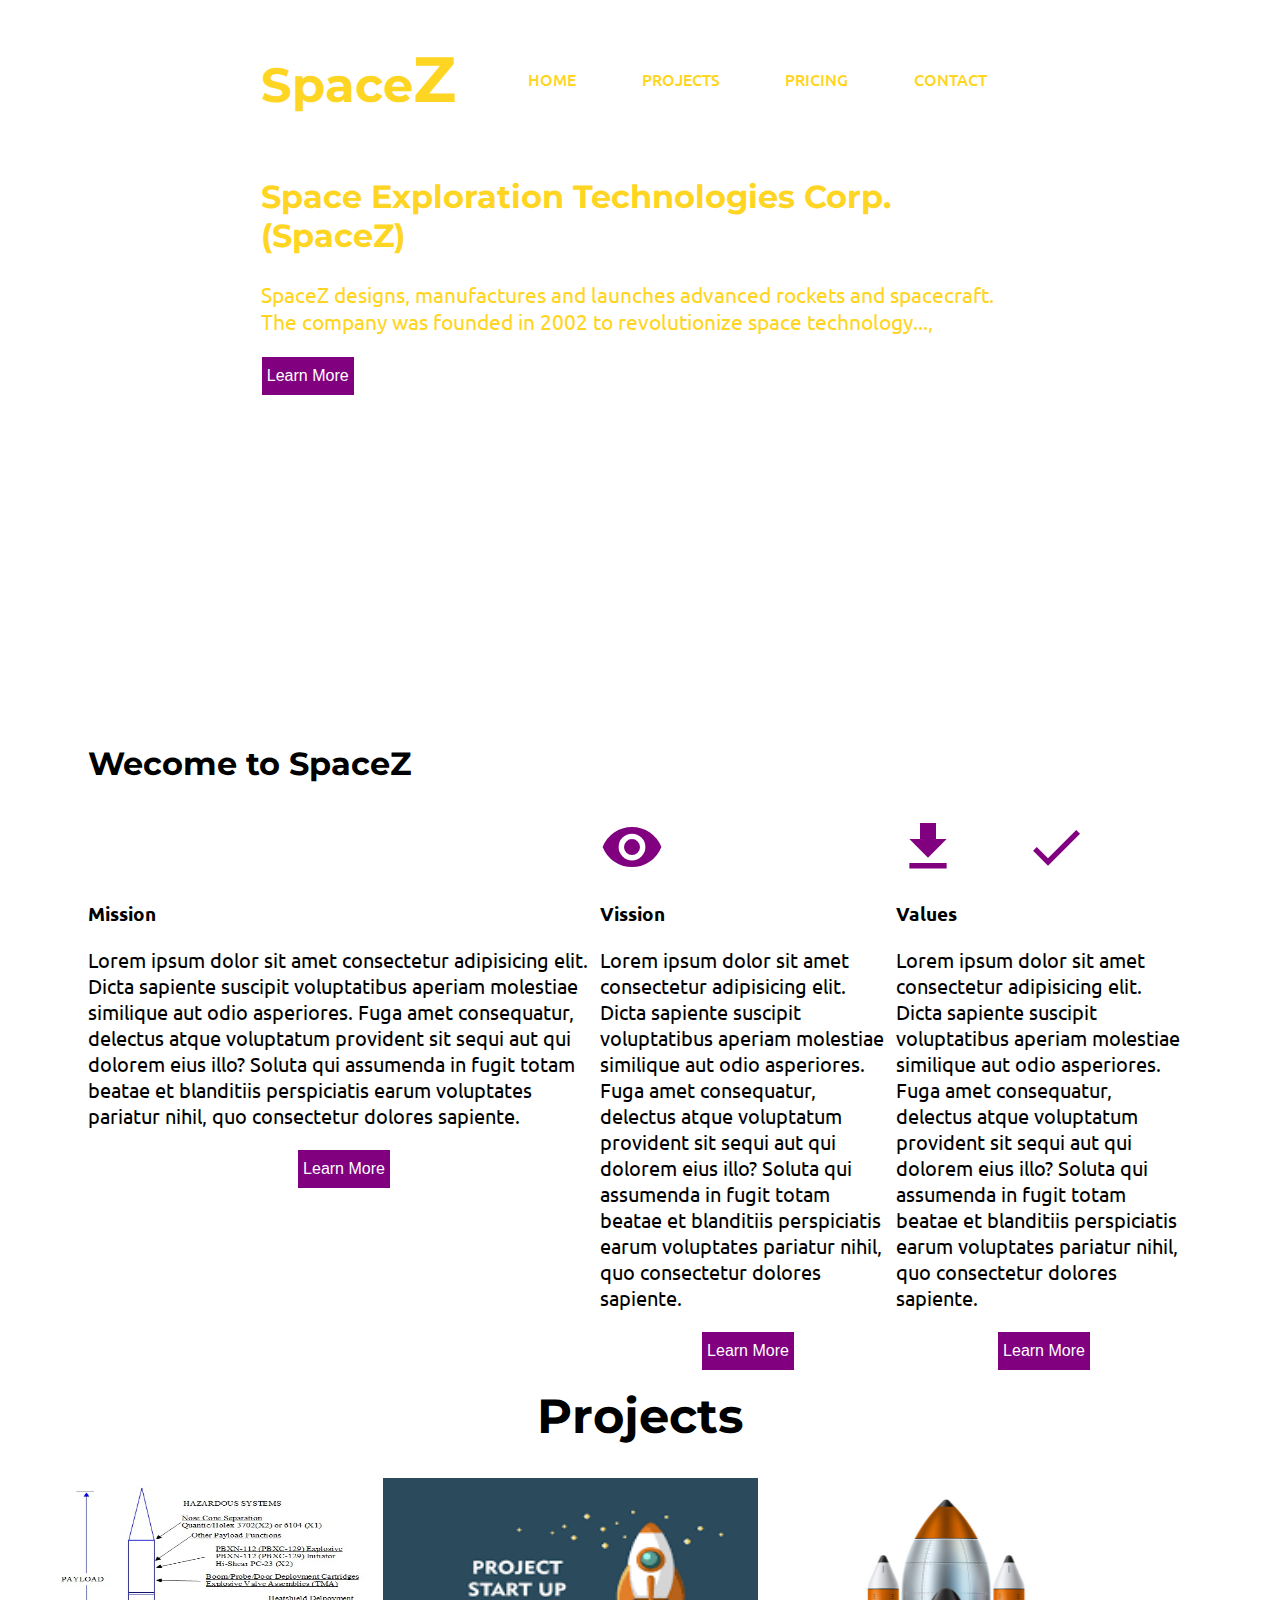
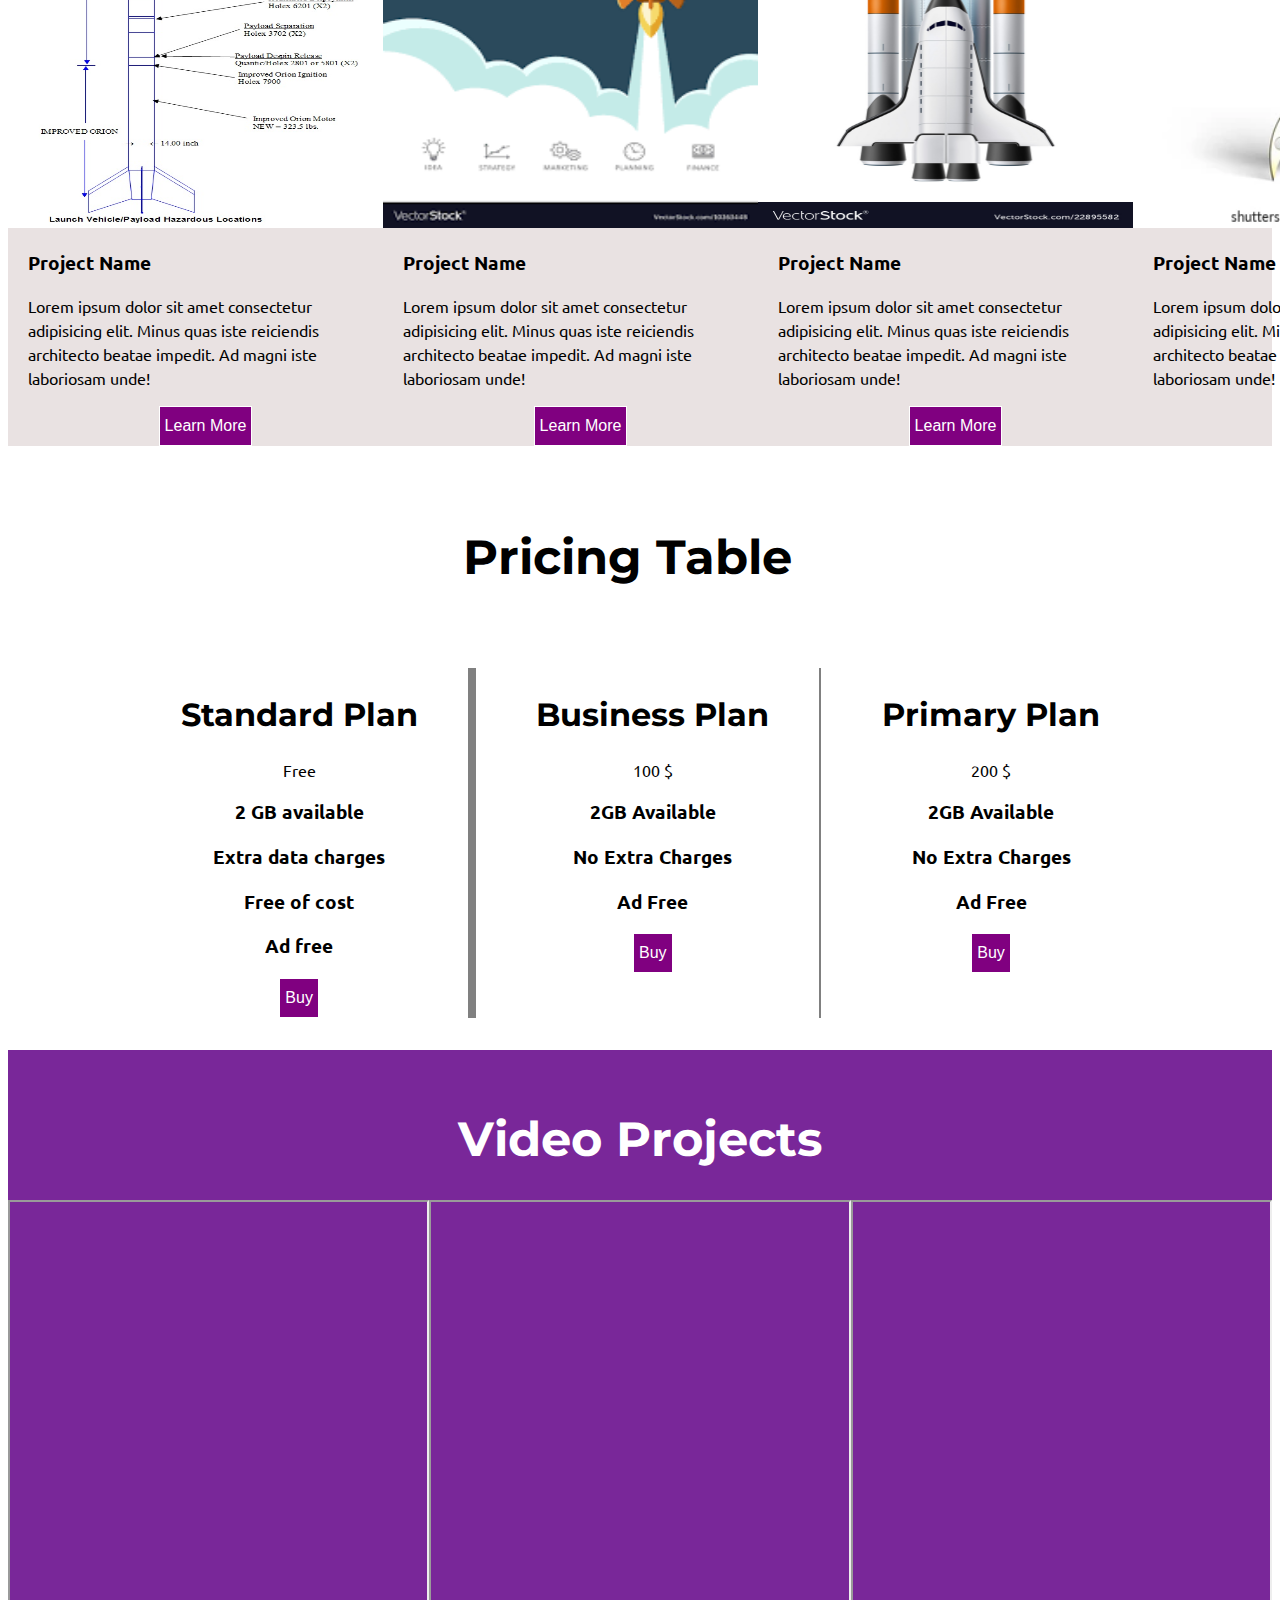
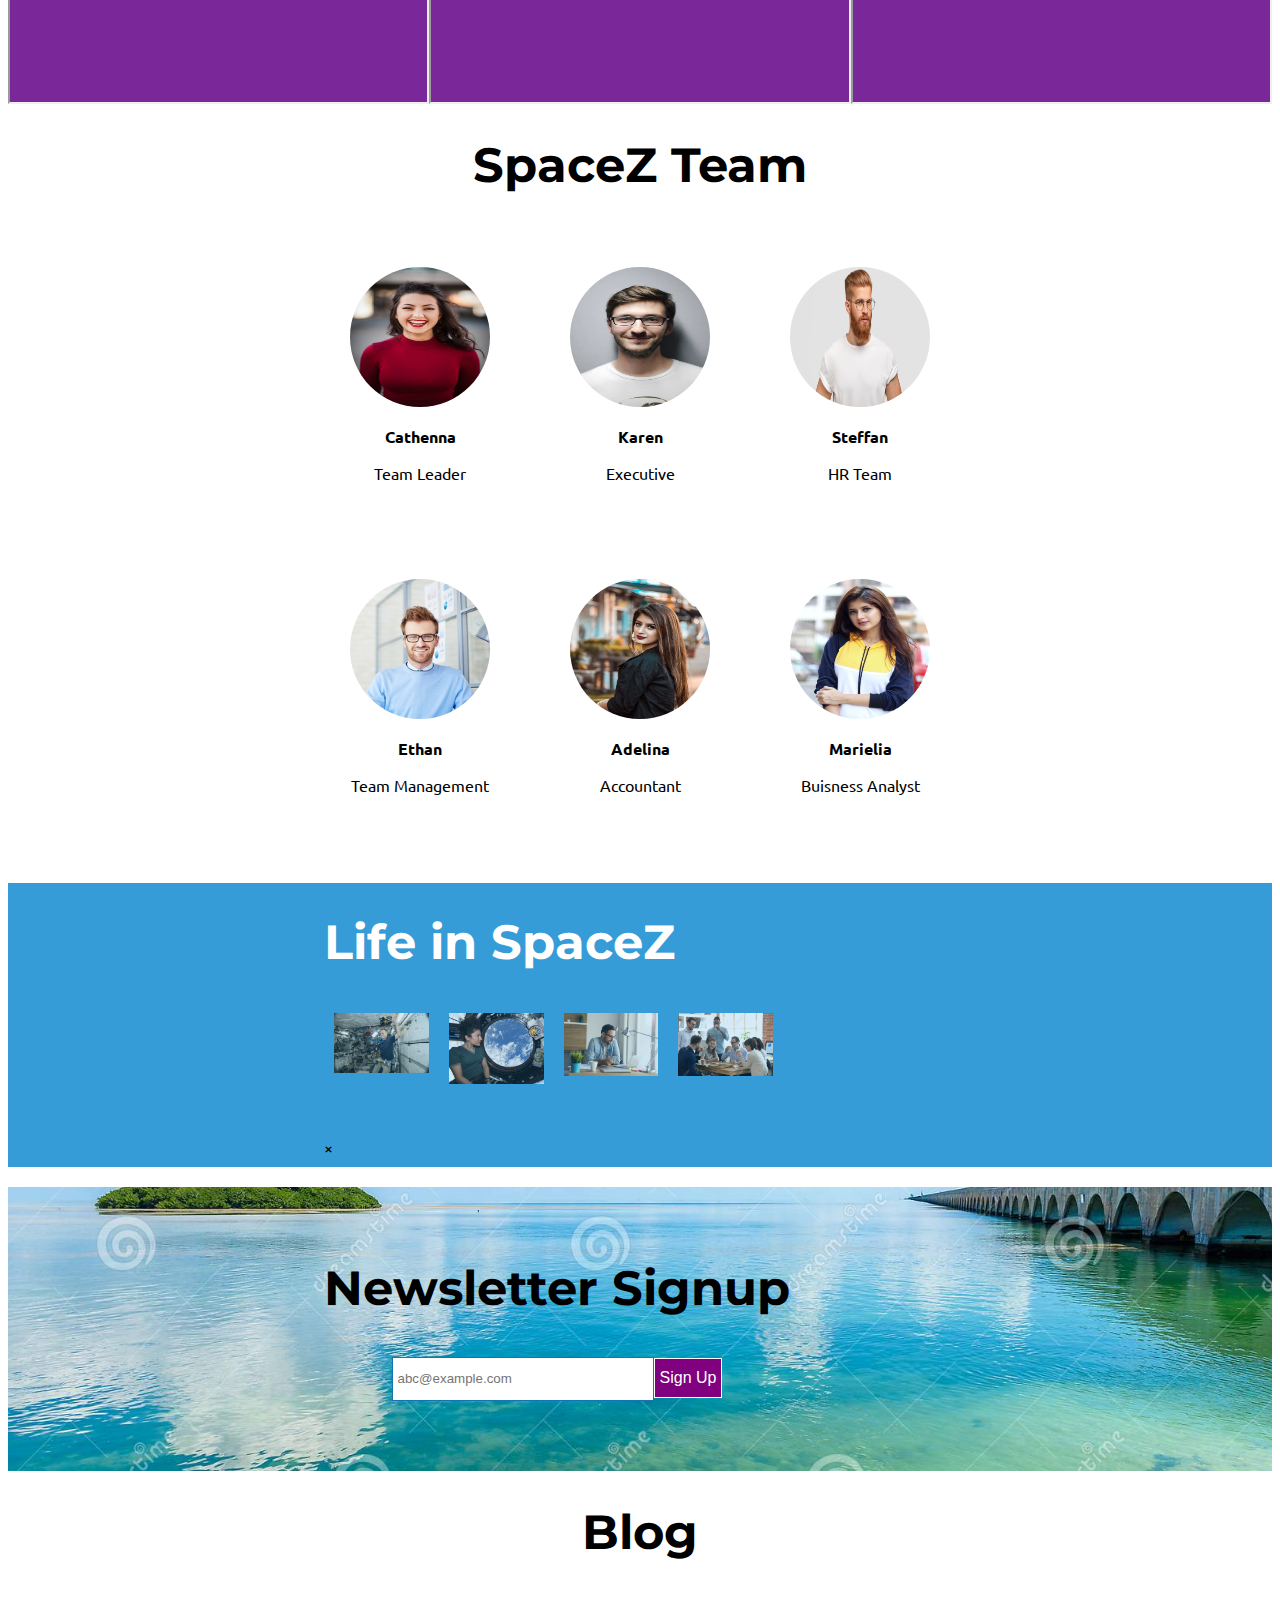
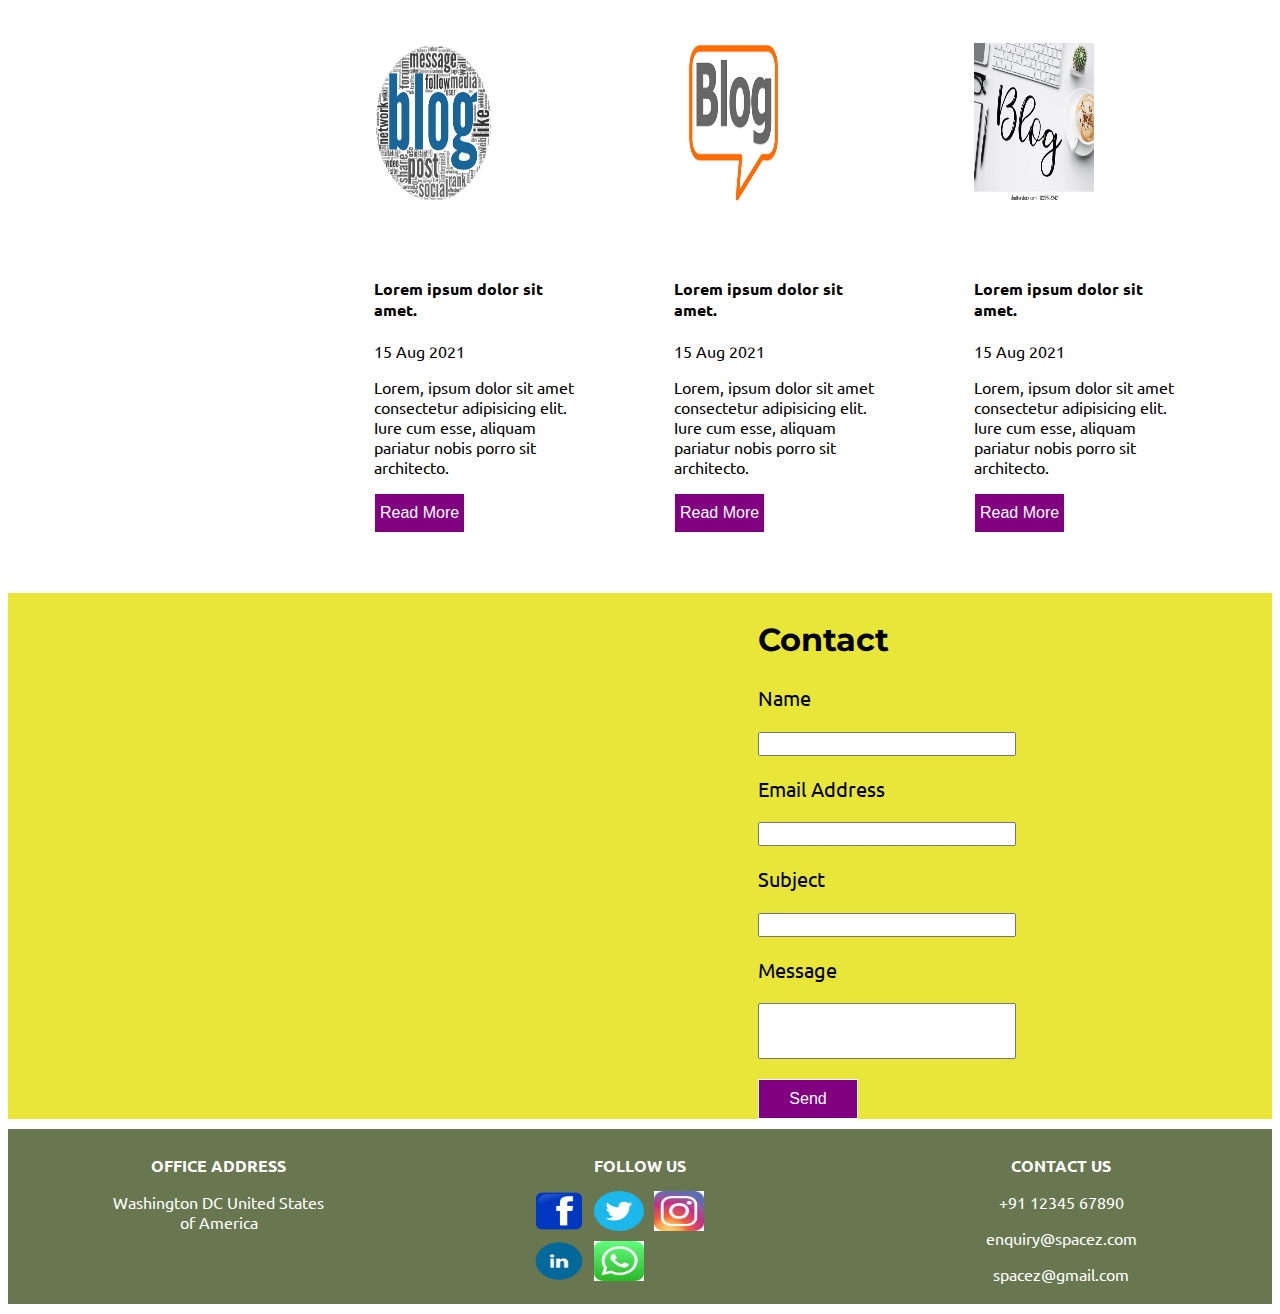
==== commit 090cb501: "update background image" ====
--- a/webpages/SpaceZ/index.html
+++ b/webpages/SpaceZ/index.html
@@ -10,7 +10,7 @@
     rel="stylesheet">
 </head>
 <body>
-    <section id="title" style="background-image:url('resource/Image/Img2.jpg');">
+    <section id="title" style="background-image:url('resource/Image/imgbac.jpg');">
         <!--Navbar-->
         <header class="header">
             <h1 class="brand">Space<span style="font-size: 4rem">Z</span></h1>
@@ -22,7 +22,7 @@
             </ul>
         </header>
         <!--Title-->
-        <h2>Space Exploration Technologies Corp. (Space)</h2>
+        <h2>Space Exploration Technologies Corp. (SpaceZ)</h2>
         <p>SpaceZ designs, manufactures and launches advanced rockets and spacecraft. The company was founded in 2002 to revolutionize space technology...,</p>
         <button class="button">Learn More</button>
     </section>
